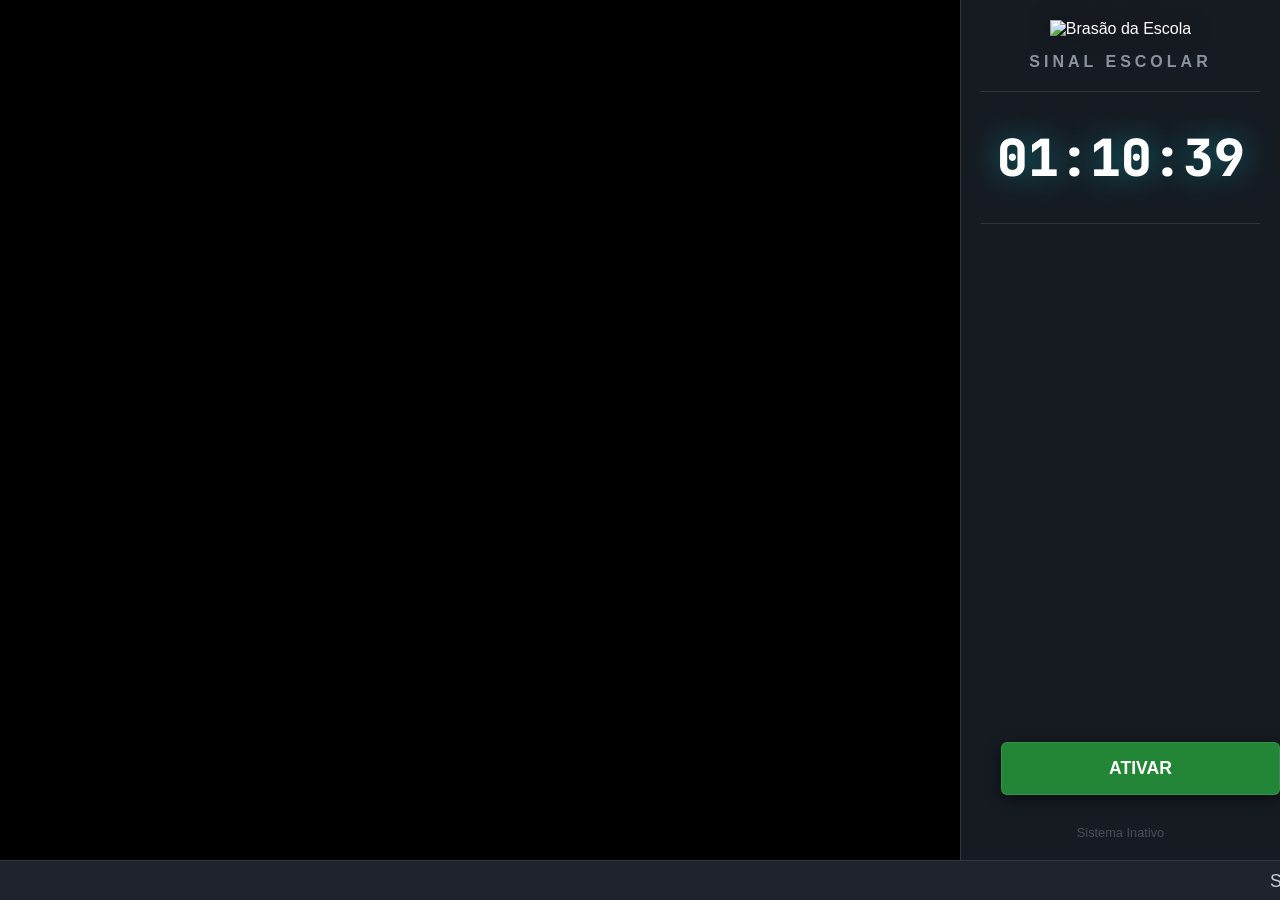
==== inicio.html @ 91795334 "Update inicio.html" ====
<!DOCTYPE html>
<html lang="pt-BR">
<head>
    <meta charset="UTF-8">
    <meta name="viewport" content="width=device-width, initial-scale=1.0">
    <title>Painel Escolar Digital</title>
    
    <link rel="stylesheet" href="style.css">
    <link rel="manifest" href="manifest.json">
    
    <meta name="apple-mobile-web-app-capable" content="yes">
    <meta name="apple-mobile-web-app-status-bar-style" content="black-translucent">
    <link rel="apple-touch-icon" href="icon-192.png">
    <style>
        /* Importação de Fontes Modernas e Digitais */
@import url('https://fonts.googleapis.com/css2?family=Inter:wght@400;700&family=JetBrains+Mono:wght@800&display=swap');

* {
    box-sizing: border-box;
    margin: 0;
    padding: 0;
}

body, html {
    height: 100vh;
    width: 100vw;
    overflow: hidden;
    background-color: #0d1117; /* Fundo escuro do GitHub */
    color: #fff;
    font-family: 'Inter', sans-serif;
}

/* Estrutura Grid (Grid de 2 colunas, 2 linhas) */
.grid-container {
    display: grid;
    grid-template-columns: 3fr 1fr; /* Vídeo 75%, Painel 25% */
    grid-template-rows: 1fr auto;   /* Conteúdo 100% de altura restante, Ticker fixo */
    grid-template-areas: 
        "video panel"
        "ticker ticker"; /* Ticker ocupa as duas colunas */
    height: 100vh;
}

/* ÁREA DO VÍDEO (Esquerda) */
.video-section {
    grid-area: video;
    background: #000;
    display: flex;
    justify-content: center;
    align-items: center;
}

.video-section video {
    width: 100%;
    height: 100%;
    object-fit: contain; /* Mostra o vídeo inteiro sem cortes */
}

/* PAINEL DE INFORMAÇÕES (Direita) */
.info-panel {
    grid-area: panel;
    background: #161b22; /* Um pouco mais claro que o fundo */
    border-left: 1px solid #30363d;
    display: flex;
    flex-direction: column;
    justify-content: space-between;
    padding: 20px;
    text-align: center;
}

.school-header h2 {
    font-size: 1rem;
    color: #8b949e;
    letter-spacing: 4px;
    text-transform: uppercase;
}

/* O Relógio Digital */
.clock-display {
    border-top: 1px solid #30363d;
    border-bottom: 1px solid #30363d;
    padding: 20px 0;
}

#relogio {
    font-family: 'JetBrains Mono', monospace;
    font-size: 4vw; /* Tamanho proporcional à tela */
    font-weight: 800;
    color: #fff;
}

/* Próximo Sinal */
.signal-info {
    margin-top: 10px;
}

.prox-text {
    font-size: 1.2rem;
    color: #8b949e;
}

#proxSinal {
    font-family: 'JetBrains Mono', monospace;
    font-size: 5vw;
    font-weight: 800;
    color: #ffcc00; /* Amarelo da imagem */
    text-shadow: 0 0 15px rgba(255, 204, 0, 0.5);
}

/* Área de Controles */
.controls-area {
    margin-top: auto;
}

#btnIniciar {
    width: 100%;
    padding: 15px;
    font-size: 1.1rem;
    font-weight: bold;
    color: #fff;
    background-color: #238636; /* Verde GitHub */
    border: 1px solid rgba(240, 246, 252, 0.1);
    border-radius: 6px;
    cursor: pointer;
    transition: 0.2s;
}

#btnIniciar:hover {
    background-color: #2ea043;
}

#status {
    margin-top: 10px;
    font-size: 0.8rem;
    color: #484f58;
}

/* BARRA DE AVISOS (Ticker Inferior) */
.marquee-ticker {
    grid-area: ticker;
    background: #1f242c;
    border-top: 1px solid #30363d;
    color: #c9d1d9;
    font-size: 1.1rem;
    padding: 10px;
    white-space: nowrap;
    overflow: hidden;
    height: 40px;
}

/* Animação do Ticker (Marquee) */
.marquee-ticker p {
    display: inline-block;
    padding-left: 100%;
    animation: marquee 20s linear infinite;
}

@keyframes marquee {
    0%   { transform: translate(0, 0); }
    100% { transform: translate(-100%, 0); }
}
        /* Estilos para o Cabeçalho com o Brasão */
.school-header {
    display: flex;
    flex-direction: column;
    align-items: center; /* Centraliza horizontalmente */
    justify-content: center;
    gap: 15px; /* Espaço entre a imagem e o texto */
    padding-bottom: 20px;
}

.school-logo {
    max-width: 150px; /* Largura máxima do brasão (ajuste conforme necessário) */
    height: auto;      /* Mantém a proporção */
    object-fit: contain;
    filter: drop-shadow(0 0 10px rgba(0,0,0,0.5)); /* Sombra leve para destacar */
}

.school-header h2 {
    font-size: 1rem;
    color: #8b949e; /* Cor discreta do GitHub */
    letter-spacing: 4px;
    text-transform: uppercase;
    margin: 0;
}
    </style>
</head>
<body>

    <div class="grid-container">
        
        <main class="video-section">
            <video id="videoPlayer" autoplay muted loop playsinline>
                <source src="videos/video1.mp4" type="video/mp4">
                Seu navegador não suporta vídeos.
            </video>
        </main>

           <aside class="info-panel">
            <header class="school-header">
                <img src="brasao-escola.png" alt="Brasão da Escola" class="school-logo">
                <h2>SINAL ESCOLAR</h2>
            </header>
            
            <section class="clock-display">
                <div id="relogio">00:00</div>
            </section>

            <footer class="controls-area">
                <button id="btnIniciar">ATIVAR</button>
                <p id="status">Sistema Inativo</p>
            </footer>
        </aside>

        <footer class="marquee-ticker">
            <p>Seja bem-vindo! | Horários de aulas atualizados | Use o botão ATIVAR para habilitar os sinais sonoros. | 🔔</p>
        </footer>

    </div>

    <div id="audioContainer" style="display:none">
        <audio id="somIntro" src="sons/sinal.mp3"></audio>
        <audio id="somA1" src="sons/a1.mp3"></audio>
        </div>

    <script src="script.js"></script>
</body>
</html>
---- style.css ----
/* Reset básico */
* {
    margin: 0;
    padding: 0;
    box-sizing: border-box;
    font-family: 'Segoe UI', Tahoma, Geneva, Verdana, sans-serif;
}

body {
    background-color: #0d0d0d; /* Fundo quase preto para economizar energia da TV */
    color: #ffffff;
    height: 100vh;
    width: 100vw;
    overflow: hidden; /* Remove barras de rolagem */
    display: flex;
    justify-content: center;
    align-items: center;
}

.container {
    text-align: center;
    width: 100%;
    max-width: 100%;
}

/* Título da Escola (Menor para dar destaque ao relógio) */
h1 {
    font-size: 3vw; /* Tamanho responsivo (3% da largura da tela) */
    color: #888;
    text-transform: uppercase;
    letter-spacing: 2px;
    margin-bottom: 0;
}

/* O RELÓGIO GIGANTE */
#relogio {
    font-size: 22vw; /* GIGANTE: Ocupa 22% da largura da tela */
    font-weight: bold;
    color: #00e5ff; /* Azul Ciano Digital */
    text-shadow: 0 0 30px rgba(0, 229, 255, 0.4); /* Efeito de brilho neon */
    line-height: 1;
    font-variant-numeric: tabular-nums; /* Evita que os números "pulem" */
    margin: 20px 0;
}

/* Informação do Próximo Sinal */
.proximo-toque {
    font-size: 5vw; /* Grande o suficiente para ler de longe */
    color: #ffca28; /* Amarelo para destaque */
    margin-top: 10px;
    font-weight: 500;
}

#proxSinal {
    font-weight: bold;
    color: #fff;
}

/* Botão de Iniciar (Só aparece antes de ativar) */
#btnIniciar {
    background-color: #28a745;
    color: white;
    border: none;
    padding: 20px 40px;
    font-size: 2rem;
    border-radius: 10px;
    cursor: pointer;
    margin: 20px;
    box-shadow: 0 4px 15px rgba(0,0,0,0.5);
    transition: transform 0.2s;
}

#btnIniciar:hover {
    transform: scale(1.05);
    background-color: #218838;
}

#status {
    font-size: 1.5rem;
    color: #666;
    margin-top: 10px;
}

/* Ajuste para telas menores (Celular) caso precise testar */
@media (max-width: 600px) {
    #relogio { font-size: 18vw; }
    h1 { font-size: 5vw; }
    .proximo-toque { font-size: 6vw; }
}
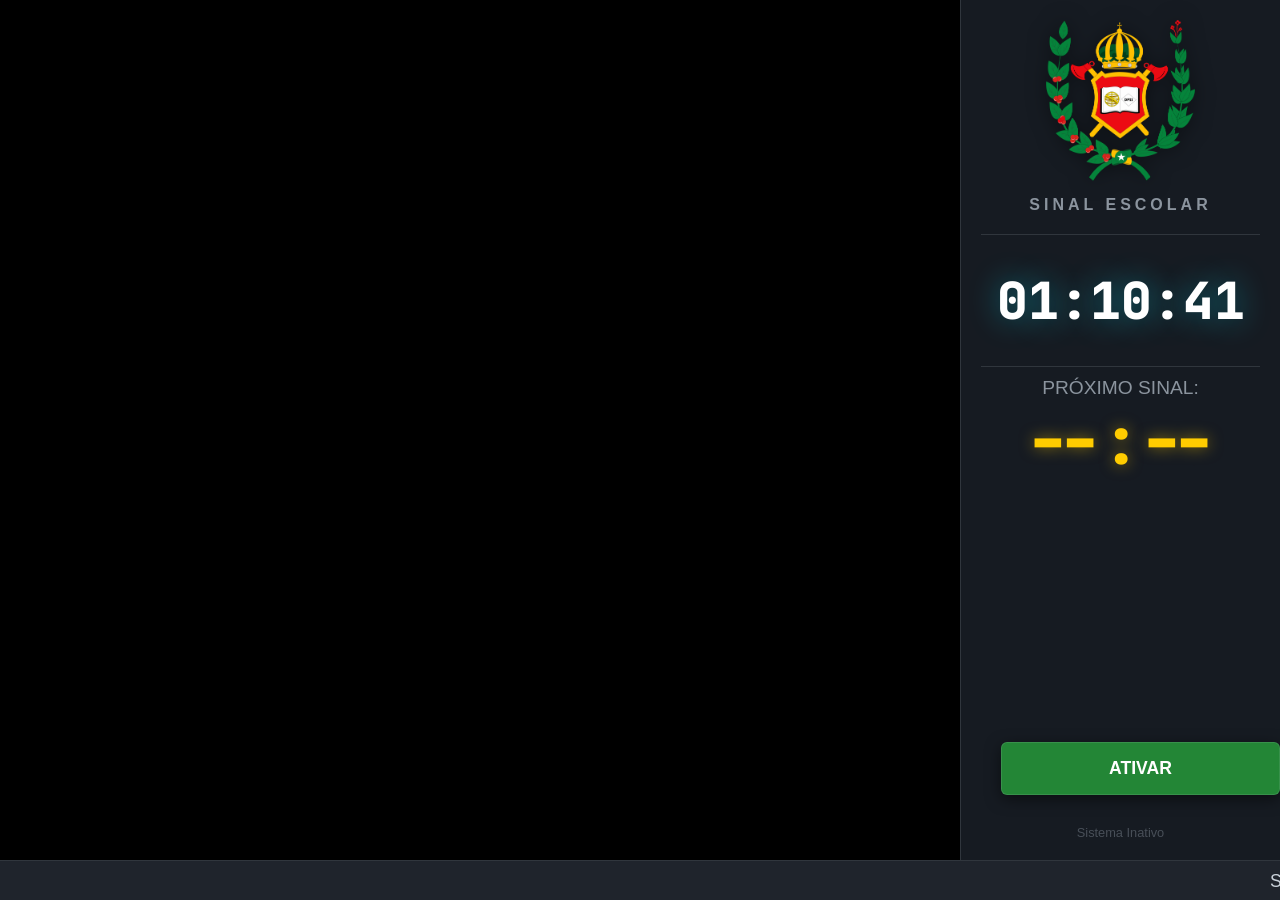
==== commit 62dc3284: "Update inicio.html" ====
--- a/inicio.html
+++ b/inicio.html
@@ -196,21 +196,25 @@
             </video>
         </main>
 
-           <aside class="info-panel">
-            <header class="school-header">
-                <img src="brasao-escola.png" alt="Brasão da Escola" class="school-logo">
-                <h2>SINAL ESCOLAR</h2>
-            </header>
-            
-            <section class="clock-display">
-                <div id="relogio">00:00</div>
-            </section>
-
-            <footer class="controls-area">
-                <button id="btnIniciar">ATIVAR</button>
-                <p id="status">Sistema Inativo</p>
-            </footer>
-        </aside>
+         <aside class="info-panel">
+    <header class="school-header">
+        <img src="brasao-escola.png" alt="Brasão da Escola" class="school-logo">
+        <h2>SINAL ESCOLAR</h2>
+    </header>
+    
+    <section class="clock-display">
+        <div id="relogio">00:00</div>
+    </section>
+
+    <section class="signal-info">
+        <p class="prox-text">PRÓXIMO SINAL:</p>
+        <div id="proxSinal">--:--</div>
+    </section>
+    <footer class="controls-area">
+        <button id="btnIniciar">ATIVAR</button>
+        <p id="status">Sistema Inativo</p>
+    </footer>
+</aside>
 
         <footer class="marquee-ticker">
             <p>Seja bem-vindo! | Horários de aulas atualizados | Use o botão ATIVAR para habilitar os sinais sonoros. | 🔔</p>
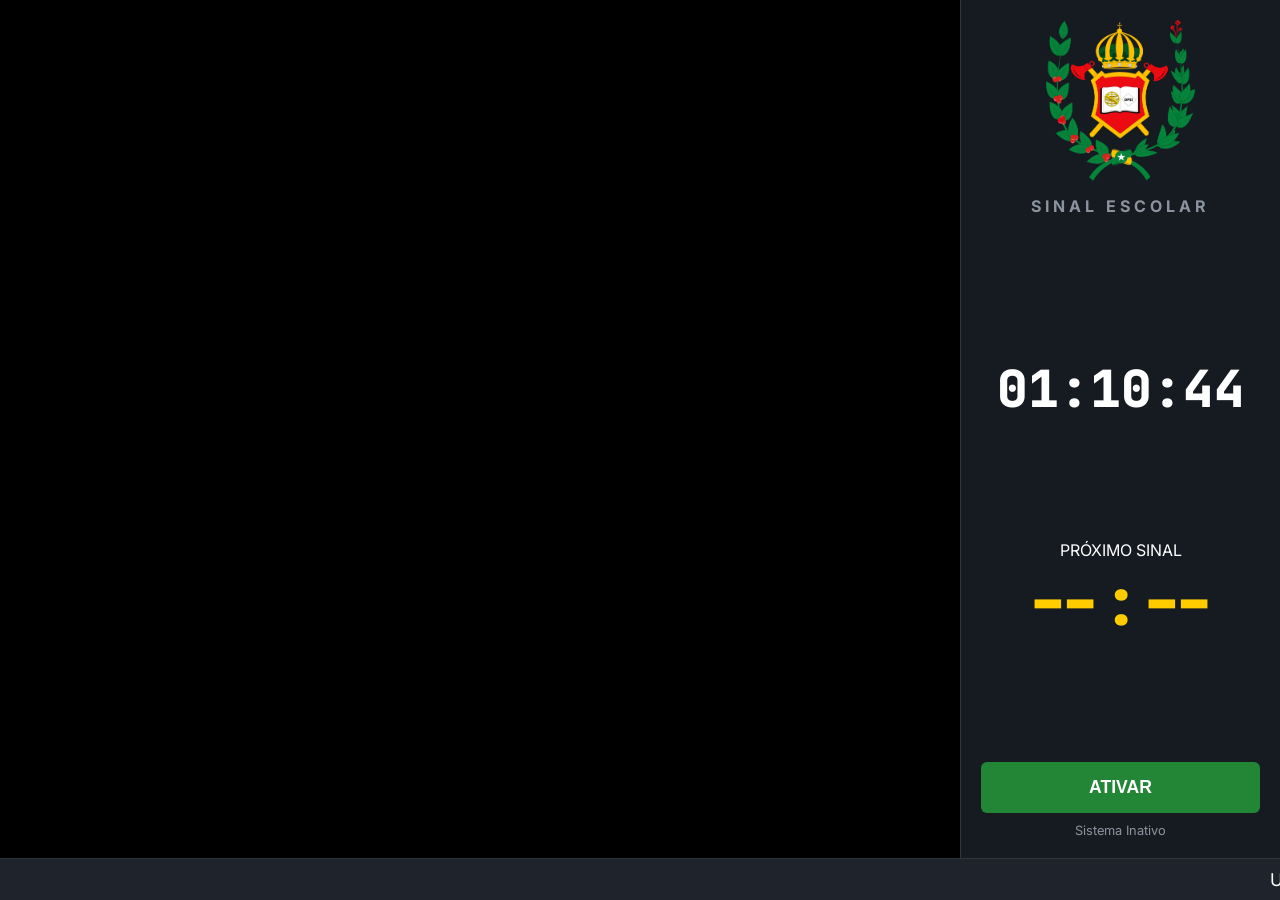
==== commit f2655c7a: "Update inicio.html" ====
--- a/inicio.html
+++ b/inicio.html
@@ -5,228 +5,195 @@
     <meta name="viewport" content="width=device-width, initial-scale=1.0">
     <title>Painel Escolar Digital</title>
     
-    <link rel="stylesheet" href="style.css">
     <link rel="manifest" href="manifest.json">
-    
+
     <meta name="apple-mobile-web-app-capable" content="yes">
     <meta name="apple-mobile-web-app-status-bar-style" content="black-translucent">
     <link rel="apple-touch-icon" href="icon-192.png">
+
     <style>
-        /* Importação de Fontes Modernas e Digitais */
-@import url('https://fonts.googleapis.com/css2?family=Inter:wght@400;700&family=JetBrains+Mono:wght@800&display=swap');
+        @import url('https://fonts.googleapis.com/css2?family=Inter:wght@400;700&family=JetBrains+Mono:wght@800&display=swap');
 
-* {
-    box-sizing: border-box;
-    margin: 0;
-    padding: 0;
-}
+        * {
+            box-sizing: border-box;
+            margin: 0;
+            padding: 0;
+        }
 
-body, html {
-    height: 100vh;
-    width: 100vw;
-    overflow: hidden;
-    background-color: #0d1117; /* Fundo escuro do GitHub */
-    color: #fff;
-    font-family: 'Inter', sans-serif;
-}
+        body, html {
+            height: 100vh;
+            width: 100vw;
+            overflow: hidden;
+            background-color: #0d1117;
+            color: #fff;
+            font-family: 'Inter', sans-serif;
+        }
 
-/* Estrutura Grid (Grid de 2 colunas, 2 linhas) */
-.grid-container {
-    display: grid;
-    grid-template-columns: 3fr 1fr; /* Vídeo 75%, Painel 25% */
-    grid-template-rows: 1fr auto;   /* Conteúdo 100% de altura restante, Ticker fixo */
-    grid-template-areas: 
-        "video panel"
-        "ticker ticker"; /* Ticker ocupa as duas colunas */
-    height: 100vh;
-}
+        .grid-container {
+            display: grid;
+            grid-template-columns: 3fr 1fr;
+            grid-template-rows: 1fr auto;
+            grid-template-areas: 
+                "video panel"
+                "ticker ticker";
+            height: 100vh;
+        }
 
-/* ÁREA DO VÍDEO (Esquerda) */
-.video-section {
-    grid-area: video;
-    background: #000;
-    display: flex;
-    justify-content: center;
-    align-items: center;
-}
+        .video-section {
+            grid-area: video;
+            background: #000;
+            display: flex;
+            justify-content: center;
+            align-items: center;
+        }
 
-.video-section video {
-    width: 100%;
-    height: 100%;
-    object-fit: contain; /* Mostra o vídeo inteiro sem cortes */
-}
+        .video-section video {
+            width: 100%;
+            height: 100%;
+            object-fit: contain;
+        }
 
-/* PAINEL DE INFORMAÇÕES (Direita) */
-.info-panel {
-    grid-area: panel;
-    background: #161b22; /* Um pouco mais claro que o fundo */
-    border-left: 1px solid #30363d;
-    display: flex;
-    flex-direction: column;
-    justify-content: space-between;
-    padding: 20px;
-    text-align: center;
-}
+        .info-panel {
+            grid-area: panel;
+            background: #161b22;
+            border-left: 1px solid #30363d;
+            display: flex;
+            flex-direction: column;
+            justify-content: space-between;
+            padding: 20px;
+            text-align: center;
+        }
 
-.school-header h2 {
-    font-size: 1rem;
-    color: #8b949e;
-    letter-spacing: 4px;
-    text-transform: uppercase;
-}
+        .school-header {
+            display: flex;
+            flex-direction: column;
+            align-items: center;
+            gap: 15px;
+            padding-bottom: 20px;
+        }
 
-/* O Relógio Digital */
-.clock-display {
-    border-top: 1px solid #30363d;
-    border-bottom: 1px solid #30363d;
-    padding: 20px 0;
-}
+        .school-logo {
+            max-width: 150px;
+        }
 
-#relogio {
-    font-family: 'JetBrains Mono', monospace;
-    font-size: 4vw; /* Tamanho proporcional à tela */
-    font-weight: 800;
-    color: #fff;
-}
+        .school-header h2 {
+            font-size: 1rem;
+            color: #8b949e;
+            letter-spacing: 4px;
+            text-transform: uppercase;
+        }
 
-/* Próximo Sinal */
-.signal-info {
-    margin-top: 10px;
-}
+        #relogio {
+            font-family: 'JetBrains Mono', monospace;
+            font-size: 4vw;
+            font-weight: 800;
+        }
 
-.prox-text {
-    font-size: 1.2rem;
-    color: #8b949e;
-}
+        #proxSinal {
+            font-family: 'JetBrains Mono', monospace;
+            font-size: 5vw;
+            font-weight: 800;
+            color: #ffcc00;
+        }
 
-#proxSinal {
-    font-family: 'JetBrains Mono', monospace;
-    font-size: 5vw;
-    font-weight: 800;
-    color: #ffcc00; /* Amarelo da imagem */
-    text-shadow: 0 0 15px rgba(255, 204, 0, 0.5);
-}
+        #btnIniciar {
+            width: 100%;
+            padding: 15px;
+            font-size: 1.1rem;
+            font-weight: bold;
+            color: #fff;
+            background-color: #238636;
+            border: none;
+            border-radius: 6px;
+            cursor: pointer;
+        }
 
-/* Área de Controles */
-.controls-area {
-    margin-top: auto;
-}
+        #status {
+            margin-top: 10px;
+            font-size: 0.8rem;
+            color: #8b949e;
+        }
 
-#btnIniciar {
-    width: 100%;
-    padding: 15px;
-    font-size: 1.1rem;
-    font-weight: bold;
-    color: #fff;
-    background-color: #238636; /* Verde GitHub */
-    border: 1px solid rgba(240, 246, 252, 0.1);
-    border-radius: 6px;
-    cursor: pointer;
-    transition: 0.2s;
-}
+        .marquee-ticker {
+            grid-area: ticker;
+            background: #1f242c;
+            border-top: 1px solid #30363d;
+            font-size: 1.1rem;
+            padding: 10px;
+            white-space: nowrap;
+            overflow: hidden;
+        }
 
-#btnIniciar:hover {
-    background-color: #2ea043;
-}
+        .marquee-ticker p {
+            display: inline-block;
+            padding-left: 100%;
+            animation: marquee 20s linear infinite;
+        }
 
-#status {
-    margin-top: 10px;
-    font-size: 0.8rem;
-    color: #484f58;
-}
-
-/* BARRA DE AVISOS (Ticker Inferior) */
-.marquee-ticker {
-    grid-area: ticker;
-    background: #1f242c;
-    border-top: 1px solid #30363d;
-    color: #c9d1d9;
-    font-size: 1.1rem;
-    padding: 10px;
-    white-space: nowrap;
-    overflow: hidden;
-    height: 40px;
-}
-
-/* Animação do Ticker (Marquee) */
-.marquee-ticker p {
-    display: inline-block;
-    padding-left: 100%;
-    animation: marquee 20s linear infinite;
-}
-
-@keyframes marquee {
-    0%   { transform: translate(0, 0); }
-    100% { transform: translate(-100%, 0); }
-}
-        /* Estilos para o Cabeçalho com o Brasão */
-.school-header {
-    display: flex;
-    flex-direction: column;
-    align-items: center; /* Centraliza horizontalmente */
-    justify-content: center;
-    gap: 15px; /* Espaço entre a imagem e o texto */
-    padding-bottom: 20px;
-}
-
-.school-logo {
-    max-width: 150px; /* Largura máxima do brasão (ajuste conforme necessário) */
-    height: auto;      /* Mantém a proporção */
-    object-fit: contain;
-    filter: drop-shadow(0 0 10px rgba(0,0,0,0.5)); /* Sombra leve para destacar */
-}
-
-.school-header h2 {
-    font-size: 1rem;
-    color: #8b949e; /* Cor discreta do GitHub */
-    letter-spacing: 4px;
-    text-transform: uppercase;
-    margin: 0;
-}
+        @keyframes marquee {
+            0%   { transform: translate(0, 0); }
+            100% { transform: translate(-100%, 0); }
+        }
     </style>
 </head>
+
 <body>
 
-    <div class="grid-container">
-        
-        <main class="video-section">
-            <video id="videoPlayer" autoplay muted loop playsinline>
-                <source src="videos/video1.mp4" type="video/mp4">
-                Seu navegador não suporta vídeos.
-            </video>
-        </main>
+<div class="grid-container">
+    
+    <main class="video-section">
+        <video autoplay muted loop playsinline>
+            <source src="videos/video1.mp4" type="video/mp4">
+        </video>
+    </main>
 
-         <aside class="info-panel">
-    <header class="school-header">
-        <img src="brasao-escola.png" alt="Brasão da Escola" class="school-logo">
-        <h2>SINAL ESCOLAR</h2>
-    </header>
-    
-    <section class="clock-display">
-        <div id="relogio">00:00</div>
-    </section>
+    <aside class="info-panel">
+        <header class="school-header">
+            <img src="brasao-escola.png" class="school-logo">
+            <h2>SINAL ESCOLAR</h2>
+        </header>
 
-    <section class="signal-info">
-        <p class="prox-text">PRÓXIMO SINAL:</p>
-        <div id="proxSinal">--:--</div>
-    </section>
-    <footer class="controls-area">
-        <button id="btnIniciar">ATIVAR</button>
-        <p id="status">Sistema Inativo</p>
-    </footer>
-</aside>
+        <div id="relogio">00:00:00</div>
 
-        <footer class="marquee-ticker">
-            <p>Seja bem-vindo! | Horários de aulas atualizados | Use o botão ATIVAR para habilitar os sinais sonoros. | 🔔</p>
-        </footer>
-
-    </div>
-
-    <div id="audioContainer" style="display:none">
-        <audio id="somIntro" src="sons/sinal.mp3"></audio>
-        <audio id="somA1" src="sons/a1.mp3"></audio>
+        <div>
+            <p>PRÓXIMO SINAL</p>
+            <div id="proxSinal">--:--</div>
         </div>
 
-    <script src="script.js"></script>
+        <div>
+            <button id="btnIniciar">ATIVAR</button>
+            <p id="status">Sistema Inativo</p>
+        </div>
+    </aside>
+
+    <footer class="marquee-ticker">
+        <p>Use o botão ATIVAR para habilitar os sinais sonoros | Sistema escolar automático 🔔</p>
+    </footer>
+
+</div>
+
+<!-- 🔊 ÁUDIOS (ESSENCIAL - NÃO REMOVER) -->
+<audio id="somIntro" src="sons/sinal.mp3"></audio>
+<audio id="somA1" src="sons/a1.mp3"></audio>
+<audio id="somA2" src="sons/a2.mp3"></audio>
+<audio id="somA3" src="sons/a3.mp3"></audio>
+<audio id="somA4" src="sons/a4.mp3"></audio>
+<audio id="somA5" src="sons/a5.mp3"></audio>
+<audio id="somA6" src="sons/a6.mp3"></audio>
+<audio id="somA7" src="sons/a7.mp3"></audio>
+<audio id="somA8" src="sons/a8.mp3"></audio>
+<audio id="somA9" src="sons/a9.mp3"></audio>
+<audio id="somFim" src="sons/fim.mp3"></audio>
+
+<script src="script.js"></script>
+
+<script>
+if ('serviceWorker' in navigator) {
+    navigator.serviceWorker.register('sw.js')
+    .then(() => console.log("Service Worker OK"))
+    .catch(err => console.log(err));
+}
+</script>
+
 </body>
 </html>
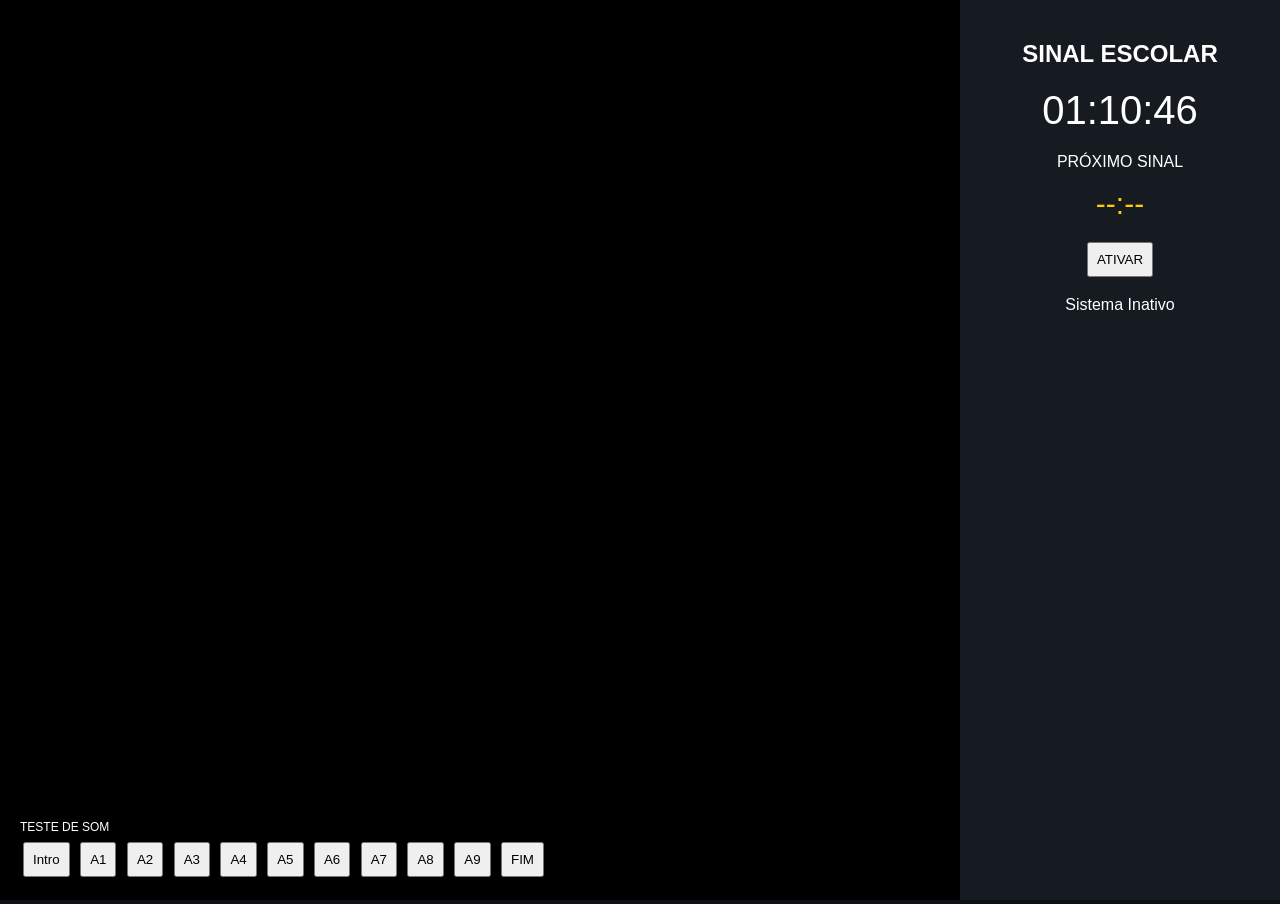
==== commit 14c356a9: "Update inicio.html" ====
--- a/inicio.html
+++ b/inicio.html
@@ -4,7 +4,7 @@
     <meta charset="UTF-8">
     <meta name="viewport" content="width=device-width, initial-scale=1.0">
     <title>Painel Escolar Digital</title>
-    
+
     <link rel="manifest" href="manifest.json">
 
     <meta name="apple-mobile-web-app-capable" content="yes">
@@ -12,167 +12,89 @@
     <link rel="apple-touch-icon" href="icon-192.png">
 
     <style>
-        @import url('https://fonts.googleapis.com/css2?family=Inter:wght@400;700&family=JetBrains+Mono:wght@800&display=swap');
-
-        * {
-            box-sizing: border-box;
+        body {
             margin: 0;
-            padding: 0;
+            background: #0d1117;
+            color: #fff;
+            font-family: Arial, sans-serif;
         }
 
-        body, html {
-            height: 100vh;
-            width: 100vw;
-            overflow: hidden;
-            background-color: #0d1117;
-            color: #fff;
-            font-family: 'Inter', sans-serif;
-        }
-
-        .grid-container {
+        .container {
             display: grid;
             grid-template-columns: 3fr 1fr;
-            grid-template-rows: 1fr auto;
-            grid-template-areas: 
-                "video panel"
-                "ticker ticker";
             height: 100vh;
         }
 
-        .video-section {
-            grid-area: video;
-            background: #000;
-            display: flex;
-            justify-content: center;
-            align-items: center;
+        .video {
+            background: black;
         }
 
-        .video-section video {
-            width: 100%;
-            height: 100%;
-            object-fit: contain;
-        }
-
-        .info-panel {
-            grid-area: panel;
+        .painel {
             background: #161b22;
-            border-left: 1px solid #30363d;
-            display: flex;
-            flex-direction: column;
-            justify-content: space-between;
             padding: 20px;
             text-align: center;
         }
 
-        .school-header {
-            display: flex;
-            flex-direction: column;
-            align-items: center;
-            gap: 15px;
-            padding-bottom: 20px;
-        }
-
-        .school-logo {
-            max-width: 150px;
-        }
-
-        .school-header h2 {
-            font-size: 1rem;
-            color: #8b949e;
-            letter-spacing: 4px;
-            text-transform: uppercase;
-        }
-
         #relogio {
-            font-family: 'JetBrains Mono', monospace;
-            font-size: 4vw;
-            font-weight: 800;
+            font-size: 40px;
+            margin: 20px 0;
         }
 
         #proxSinal {
-            font-family: 'JetBrains Mono', monospace;
-            font-size: 5vw;
-            font-weight: 800;
+            font-size: 30px;
             color: #ffcc00;
         }
 
-        #btnIniciar {
-            width: 100%;
-            padding: 15px;
-            font-size: 1.1rem;
-            font-weight: bold;
-            color: #fff;
-            background-color: #238636;
-            border: none;
-            border-radius: 6px;
+        button {
+            margin: 3px;
+            padding: 8px;
             cursor: pointer;
         }
 
-        #status {
-            margin-top: 10px;
-            font-size: 0.8rem;
-            color: #8b949e;
+        /* Painel de teste */
+        #testeAudio {
+            position: fixed;
+            bottom: 10px;
+            left: 10px;
+            background: #000;
+            padding: 10px;
+            border-radius: 8px;
+            z-index: 9999;
         }
 
-        .marquee-ticker {
-            grid-area: ticker;
-            background: #1f242c;
-            border-top: 1px solid #30363d;
-            font-size: 1.1rem;
-            padding: 10px;
-            white-space: nowrap;
-            overflow: hidden;
-        }
-
-        .marquee-ticker p {
-            display: inline-block;
-            padding-left: 100%;
-            animation: marquee 20s linear infinite;
-        }
-
-        @keyframes marquee {
-            0%   { transform: translate(0, 0); }
-            100% { transform: translate(-100%, 0); }
+        #testeAudio p {
+            font-size: 12px;
+            margin-bottom: 5px;
         }
     </style>
 </head>
 
 <body>
 
-<div class="grid-container">
-    
-    <main class="video-section">
-        <video autoplay muted loop playsinline>
+<div class="container">
+
+    <div class="video">
+        <video autoplay muted loop style="width:100%; height:100%;">
             <source src="videos/video1.mp4" type="video/mp4">
         </video>
-    </main>
+    </div>
 
-    <aside class="info-panel">
-        <header class="school-header">
-            <img src="brasao-escola.png" class="school-logo">
-            <h2>SINAL ESCOLAR</h2>
-        </header>
+    <div class="painel">
+        <h2>SINAL ESCOLAR</h2>
 
         <div id="relogio">00:00:00</div>
 
-        <div>
-            <p>PRÓXIMO SINAL</p>
-            <div id="proxSinal">--:--</div>
-        </div>
+        <p>PRÓXIMO SINAL</p>
+        <div id="proxSinal">--:--</div>
 
-        <div>
-            <button id="btnIniciar">ATIVAR</button>
-            <p id="status">Sistema Inativo</p>
-        </div>
-    </aside>
-
-    <footer class="marquee-ticker">
-        <p>Use o botão ATIVAR para habilitar os sinais sonoros | Sistema escolar automático 🔔</p>
-    </footer>
+        <br>
+        <button id="btnIniciar">ATIVAR</button>
+        <p id="status">Sistema Inativo</p>
+    </div>
 
 </div>
 
-<!-- 🔊 ÁUDIOS (ESSENCIAL - NÃO REMOVER) -->
+<!-- 🔊 ÁUDIOS -->
 <audio id="somIntro" src="sons/sinal.mp3"></audio>
 <audio id="somA1" src="sons/a1.mp3"></audio>
 <audio id="somA2" src="sons/a2.mp3"></audio>
@@ -185,12 +107,50 @@
 <audio id="somA9" src="sons/a9.mp3"></audio>
 <audio id="somFim" src="sons/fim.mp3"></audio>
 
+<!-- 🔧 BOTÕES DE TESTE -->
+<div id="testeAudio">
+    <p>TESTE DE SOM</p>
+    <button onclick="testarSom('somIntro')">Intro</button>
+    <button onclick="testarSom('somA1')">A1</button>
+    <button onclick="testarSom('somA2')">A2</button>
+    <button onclick="testarSom('somA3')">A3</button>
+    <button onclick="testarSom('somA4')">A4</button>
+    <button onclick="testarSom('somA5')">A5</button>
+    <button onclick="testarSom('somA6')">A6</button>
+    <button onclick="testarSom('somA7')">A7</button>
+    <button onclick="testarSom('somA8')">A8</button>
+    <button onclick="testarSom('somA9')">A9</button>
+    <button onclick="testarSom('somFim')">FIM</button>
+</div>
+
 <script src="script.js"></script>
 
 <script>
+// 🔊 Função de teste
+function testarSom(id) {
+    const audio = document.getElementById(id);
+
+    if (!audio) {
+        alert("Áudio não encontrado: " + id);
+        return;
+    }
+
+    audio.currentTime = 0;
+
+    audio.play()
+        .then(() => console.log("Tocando:", id))
+        .catch(err => {
+            console.log(err);
+            alert("Erro ao tocar: " + id);
+        });
+}
+</script>
+
+<script>
+// Service Worker (opcional)
 if ('serviceWorker' in navigator) {
     navigator.serviceWorker.register('sw.js')
-    .then(() => console.log("Service Worker OK"))
+    .then(() => console.log("SW ativo"))
     .catch(err => console.log(err));
 }
 </script>
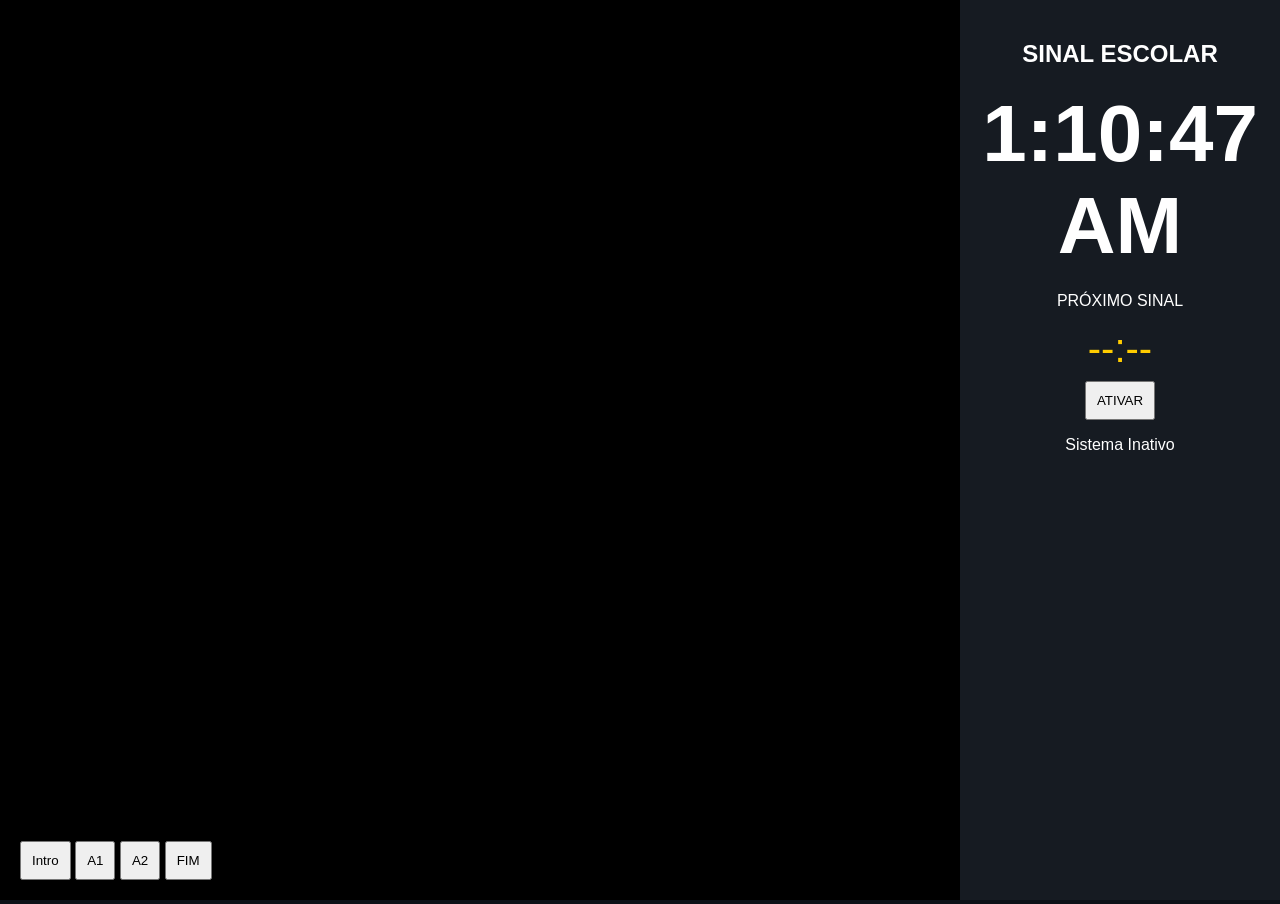
==== commit 57e34292: "Update inicio.html" ====
--- a/inicio.html
+++ b/inicio.html
@@ -1,96 +1,116 @@
 <!DOCTYPE html>
 <html lang="pt-BR">
 <head>
-    <meta charset="UTF-8">
-    <meta name="viewport" content="width=device-width, initial-scale=1.0">
-    <title>Painel Escolar Digital</title>
+<meta charset="UTF-8">
+<meta name="viewport" content="width=device-width, initial-scale=1.0">
+<title>Painel Escolar</title>
 
-    <link rel="manifest" href="manifest.json">
+<style>
+body {
+    margin: 0;
+    background: #0d1117;
+    color: #fff;
+    font-family: Arial, sans-serif;
+}
 
-    <meta name="apple-mobile-web-app-capable" content="yes">
-    <meta name="apple-mobile-web-app-status-bar-style" content="black-translucent">
-    <link rel="apple-touch-icon" href="icon-192.png">
+.container {
+    display: grid;
+    grid-template-columns: 3fr 1fr;
+    height: 100vh;
+}
 
-    <style>
-        body {
-            margin: 0;
-            background: #0d1117;
-            color: #fff;
-            font-family: Arial, sans-serif;
-        }
+.video {
+    background: black;
+}
 
-        .container {
-            display: grid;
-            grid-template-columns: 3fr 1fr;
-            height: 100vh;
-        }
+.painel {
+    background: #161b22;
+    padding: 20px;
+    text-align: center;
+}
 
-        .video {
-            background: black;
-        }
+/* 🔥 RELÓGIO MAIOR */
+#relogio {
+    font-size: 80px;
+    font-weight: bold;
+    margin: 20px 0;
+}
 
-        .painel {
-            background: #161b22;
-            padding: 20px;
-            text-align: center;
-        }
+/* 🔔 TOCANDO AGORA */
+#tocandoAgora {
+    font-size: 20px;
+    color: #00ff88;
+    margin: 10px 0;
+}
 
-        #relogio {
-            font-size: 40px;
-            margin: 20px 0;
-        }
+/* ⚡ ALERTA PISCANDO */
+.alerta {
+    position: fixed;
+    top: 0;
+    left: 0;
+    width: 100%;
+    height: 100%;
+    background: rgba(255, 0, 0, 0.7);
+    display: none;
+    z-index: 9998;
+    animation: piscar 0.5s infinite;
+}
 
-        #proxSinal {
-            font-size: 30px;
-            color: #ffcc00;
-        }
+@keyframes piscar {
+    0% {opacity: 0.2;}
+    50% {opacity: 1;}
+    100% {opacity: 0.2;}
+}
 
-        button {
-            margin: 3px;
-            padding: 8px;
-            cursor: pointer;
-        }
+#proxSinal {
+    font-size: 40px;
+    color: #ffcc00;
+}
 
-        /* Painel de teste */
-        #testeAudio {
-            position: fixed;
-            bottom: 10px;
-            left: 10px;
-            background: #000;
-            padding: 10px;
-            border-radius: 8px;
-            z-index: 9999;
-        }
+button {
+    padding: 10px;
+    margin-top: 10px;
+}
 
-        #testeAudio p {
-            font-size: 12px;
-            margin-bottom: 5px;
-        }
-    </style>
+/* painel teste */
+#testeAudio {
+    position: fixed;
+    bottom: 10px;
+    left: 10px;
+    background: #000;
+    padding: 10px;
+    border-radius: 8px;
+}
+</style>
 </head>
 
 <body>
 
+<!-- 🔴 ALERTA -->
+<div id="alerta" class="alerta"></div>
+
 <div class="container">
 
-    <div class="video">
-        <video autoplay muted loop style="width:100%; height:100%;">
-            <source src="videos/video1.mp4" type="video/mp4">
-        </video>
-    </div>
+<div class="video">
+    <video autoplay muted loop style="width:100%; height:100%;">
+        <source src="videos/video1.mp4" type="video/mp4">
+    </video>
+</div>
 
-    <div class="painel">
-        <h2>SINAL ESCOLAR</h2>
+<div class="painel">
+    <h2>SINAL ESCOLAR</h2>
 
-        <div id="relogio">00:00:00</div>
+    <div id="relogio">00:00:00</div>
 
-        <p>PRÓXIMO SINAL</p>
-        <div id="proxSinal">--:--</div>
+    <!-- 🔔 TOCANDO AGORA -->
+    <div id="tocandoAgora"></div>
 
-        <br>
-        <button id="btnIniciar">ATIVAR</button>
-        <p id="status">Sistema Inativo</p>
-    </div>
+    <p>PRÓXIMO SINAL</p>
+    <div id="proxSinal">--:--</div>
+
+    <button id="btnIniciar">ATIVAR</button>
+    <p id="status">Sistema Inativo</p>
+</div>
 
 </div>
 
@@ -107,53 +127,71 @@
 <audio id="somA9" src="sons/a9.mp3"></audio>
 <audio id="somFim" src="sons/fim.mp3"></audio>
 
-<!-- 🔧 BOTÕES DE TESTE -->
-<div id="testeAudio">
-    <p>TESTE DE SOM</p>
-    <button onclick="testarSom('somIntro')">Intro</button>
-    <button onclick="testarSom('somA1')">A1</button>
-    <button onclick="testarSom('somA2')">A2</button>
-    <button onclick="testarSom('somA3')">A3</button>
-    <button onclick="testarSom('somA4')">A4</button>
-    <button onclick="testarSom('somA5')">A5</button>
-    <button onclick="testarSom('somA6')">A6</button>
-    <button onclick="testarSom('somA7')">A7</button>
-    <button onclick="testarSom('somA8')">A8</button>
-    <button onclick="testarSom('somA9')">A9</button>
-    <button onclick="testarSom('somFim')">FIM</button>
-</div>
+<script>
+const relogio = document.getElementById("relogio");
+const tocandoAgora = document.getElementById("tocandoAgora");
+const alerta = document.getElementById("alerta");
 
-<script src="script.js"></script>
+/* 🕒 RELÓGIO */
+setInterval(() => {
+    const agora = new Date();
+    relogio.innerText = agora.toLocaleTimeString();
+}, 1000);
 
-<script>
-// 🔊 Função de teste
-function testarSom(id) {
+/* 🔊 TOCAR COM ALERTA */
+function tocarSom(id) {
     const audio = document.getElementById(id);
 
-    if (!audio) {
-        alert("Áudio não encontrado: " + id);
-        return;
-    }
+    if (!audio) return;
 
     audio.currentTime = 0;
 
-    audio.play()
-        .then(() => console.log("Tocando:", id))
-        .catch(err => {
-            console.log(err);
-            alert("Erro ao tocar: " + id);
-        });
+    // 🔴 alerta visual
+    alerta.style.display = "block";
+
+    // 🔔 texto
+    tocandoAgora.innerText = "🔔 TOCANDO AGORA";
+
+    audio.play().then(() => {
+
+        // quando terminar
+        audio.onended = () => {
+            alerta.style.display = "none";
+            tocandoAgora.innerText = "";
+        };
+
+    }).catch(() => {
+        alerta.style.display = "none";
+        tocandoAgora.innerText = "Erro ao tocar";
+    });
 }
+
+/* BOTÃO ATIVAR (desbloqueio) */
+document.getElementById("btnIniciar").addEventListener("click", async () => {
+    const audios = document.querySelectorAll("audio");
+
+    for (let a of audios) {
+        try {
+            await a.play();
+            a.pause();
+            a.currentTime = 0;
+        } catch {}
+    }
+
+    alert("Sistema ativado!");
+});
+
+/* TESTE RÁPIDO */
+window.testar = tocarSom;
 </script>
 
-<script>
-// Service Worker (opcional)
-if ('serviceWorker' in navigator) {
-    navigator.serviceWorker.register('sw.js')
-    .then(() => console.log("SW ativo"))
-    .catch(err => console.log(err));
-}
-</script>
+<!-- 🔧 TESTE -->
+<div id="testeAudio">
+    <button onclick="testar('somIntro')">Intro</button>
+    <button onclick="testar('somA1')">A1</button>
+    <button onclick="testar('somA2')">A2</button>
+    <button onclick="testar('somFim')">FIM</button>
+</div>
 
 </body>
 </html>
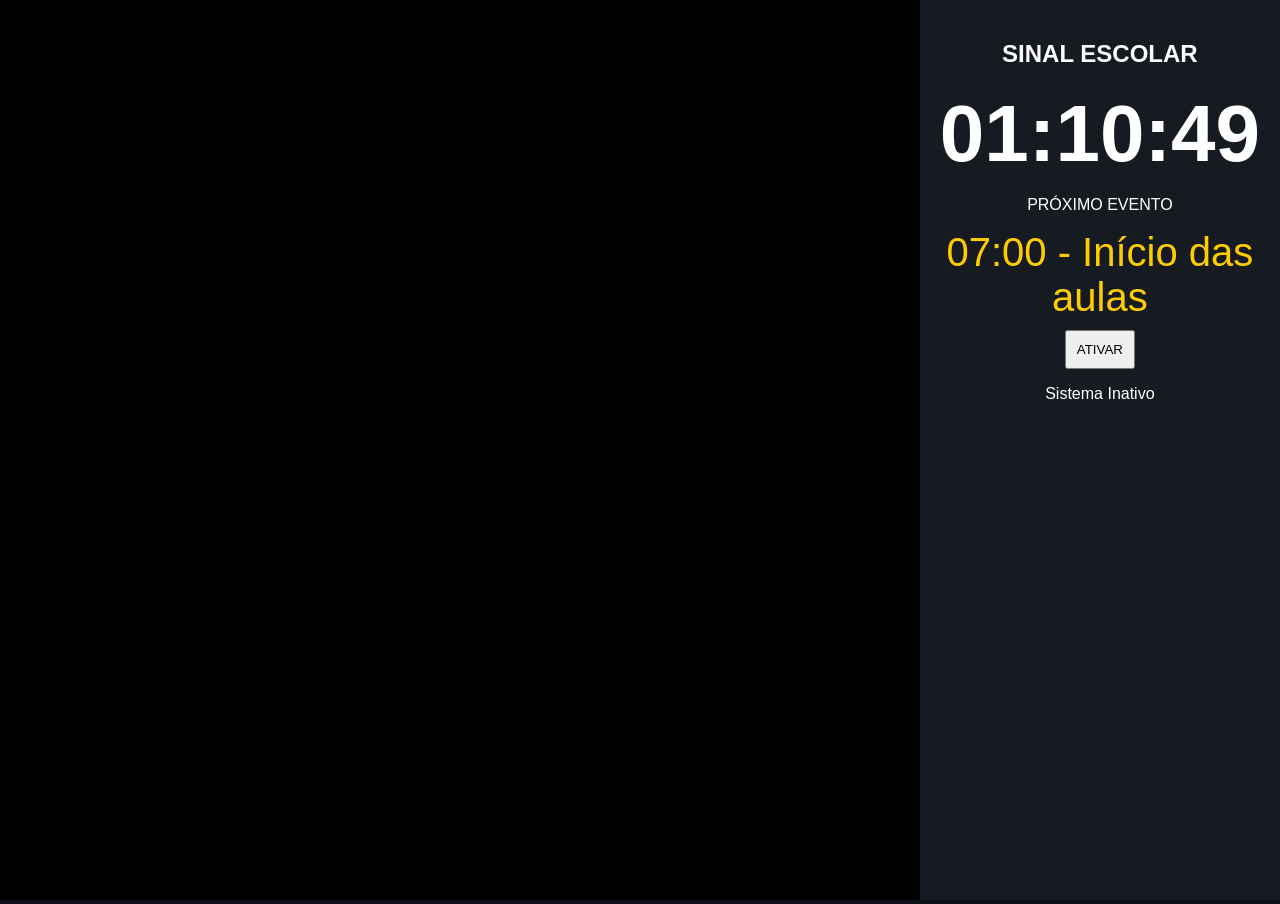
==== commit ccb616ce: "Update inicio.html" ====
--- a/inicio.html
+++ b/inicio.html
@@ -29,92 +29,78 @@
     text-align: center;
 }
 
-/* 🔥 RELÓGIO MAIOR */
+/* RELÓGIO */
 #relogio {
     font-size: 80px;
     font-weight: bold;
-    margin: 20px 0;
-}
-
-/* 🔔 TOCANDO AGORA */
+}
+
+/* TOCANDO */
 #tocandoAgora {
-    font-size: 20px;
+    font-size: 22px;
     color: #00ff88;
-    margin: 10px 0;
-}
-
-/* ⚡ ALERTA PISCANDO */
-.alerta {
-    position: fixed;
-    top: 0;
-    left: 0;
-    width: 100%;
-    height: 100%;
-    background: rgba(255, 0, 0, 0.7);
-    display: none;
-    z-index: 9998;
-    animation: piscar 0.5s infinite;
-}
-
-@keyframes piscar {
-    0% {opacity: 0.2;}
-    50% {opacity: 1;}
-    100% {opacity: 0.2;}
-}
-
+    margin: 15px 0;
+}
+
+/* PRÓXIMO */
 #proxSinal {
     font-size: 40px;
     color: #ffcc00;
 }
 
+/* ALERTA */
+.alerta {
+    position: fixed;
+    width: 100%;
+    height: 100%;
+    background: rgba(255,0,0,0.7);
+    display: none;
+    animation: piscar 0.5s infinite;
+    z-index: 999;
+}
+
+@keyframes piscar {
+    0%{opacity:0.2;}
+    50%{opacity:1;}
+    100%{opacity:0.2;}
+}
+
 button {
     padding: 10px;
     margin-top: 10px;
 }
-
-/* painel teste */
-#testeAudio {
-    position: fixed;
-    bottom: 10px;
-    left: 10px;
-    background: #000;
-    padding: 10px;
-    border-radius: 8px;
-}
 </style>
 </head>
 
 <body>
 
-<!-- 🔴 ALERTA -->
 <div id="alerta" class="alerta"></div>
 
 <div class="container">
 
 <div class="video">
-    <video autoplay muted loop style="width:100%; height:100%;">
-        <source src="videos/video1.mp4" type="video/mp4">
-    </video>
+<video autoplay muted loop style="width:100%;height:100%;">
+<source src="videos/video1.mp4">
+</video>
 </div>
 
 <div class="painel">
-    <h2>SINAL ESCOLAR</h2>
-
-    <div id="relogio">00:00:00</div>
-
-    <!-- 🔔 TOCANDO AGORA -->
-    <div id="tocandoAgora"></div>
-
-    <p>PRÓXIMO SINAL</p>
-    <div id="proxSinal">--:--</div>
-
-    <button id="btnIniciar">ATIVAR</button>
-    <p id="status">Sistema Inativo</p>
+<h2>SINAL ESCOLAR</h2>
+
+<div id="relogio">00:00:00</div>
+
+<div id="tocandoAgora"></div>
+
+<p>PRÓXIMO EVENTO</p>
+<div id="proxSinal">--:--</div>
+
+<button id="btnIniciar">ATIVAR</button>
+<p id="status">Sistema Inativo</p>
 </div>
 
 </div>
 
-<!-- 🔊 ÁUDIOS -->
+<!-- ÁUDIOS -->
 <audio id="somIntro" src="sons/sinal.mp3"></audio>
 <audio id="somA1" src="sons/a1.mp3"></audio>
 <audio id="somA2" src="sons/a2.mp3"></audio>
@@ -130,43 +116,96 @@
 <script>
 const relogio = document.getElementById("relogio");
 const tocandoAgora = document.getElementById("tocandoAgora");
+const prox = document.getElementById("proxSinal");
 const alerta = document.getElementById("alerta");
 
-/* 🕒 RELÓGIO */
+/* 📚 GRADE COMPLETA */
+const grade = {
+    "07:00": {nome:"Início das aulas", audio:"somA1"},
+    "07:45": {nome:"Fim da 1ª aula", audio:"somA2"},
+    "08:30": {nome:"Fim da 2ª aula", audio:"somA3"},
+    "09:15": {nome:"Intervalo", audio:"somA4"},
+    "09:36": {nome:"Aviso retorno", audio:"somA5"},
+    "09:40": {nome:"Retorno às aulas", audio:"somA6"},
+    "10:25": {nome:"Início 5ª aula", audio:"somA7"},
+    "11:10": {nome:"Início 6ª aula", audio:"somA8"},
+    "11:55": {nome:"Saída manhã", audio:"somA9"},
+
+    "13:00": {nome:"Início tarde", audio:"somA1"},
+    "13:45": {nome:"Fim 1ª aula", audio:"somA2"},
+    "14:30": {nome:"Fim 2ª aula", audio:"somA3"},
+    "15:15": {nome:"Intervalo", audio:"somA4"},
+    "15:36": {nome:"Aviso retorno", audio:"somA5"},
+    "15:40": {nome:"Retorno", audio:"somA6"},
+    "16:25": {nome:"Início 5ª aula", audio:"somA7"},
+    "17:55": {nome:"Saída", audio:"somA9"}
+};
+
+let ativo = false;
+
+/* 🕒 RELÓGIO + VERIFICAÇÃO */
 setInterval(() => {
     const agora = new Date();
-    relogio.innerText = agora.toLocaleTimeString();
-}, 1000);
-
-/* 🔊 TOCAR COM ALERTA */
-function tocarSom(id) {
-    const audio = document.getElementById(id);
-
-    if (!audio) return;
-
+
+    const h = String(agora.getHours()).padStart(2,"0");
+    const m = String(agora.getMinutes()).padStart(2,"0");
+    const s = String(agora.getSeconds()).padStart(2,"0");
+
+    const horaAtual = `${h}:${m}`;
+
+    relogio.innerText = `${h}:${m}:${s}`;
+
+    if (ativo && s === "00" && grade[horaAtual]) {
+        tocarEvento(grade[horaAtual]);
+    }
+
+    atualizarProximo(horaAtual);
+
+},1000);
+
+/* 🔊 TOCAR EVENTO */
+function tocarEvento(evento) {
+    const intro = document.getElementById("somIntro");
+    const audio = document.getElementById(evento.audio);
+
+    alerta.style.display = "block";
+    tocandoAgora.innerText = "🔔 " + evento.nome;
+
+    intro.currentTime = 0;
     audio.currentTime = 0;
 
-    // 🔴 alerta visual
-    alerta.style.display = "block";
-
-    // 🔔 texto
-    tocandoAgora.innerText = "🔔 TOCANDO AGORA";
-
-    audio.play().then(() => {
-
-        // quando terminar
-        audio.onended = () => {
-            alerta.style.display = "none";
-            tocandoAgora.innerText = "";
+    intro.play().then(()=>{
+        intro.onended = () => {
+            audio.play();
         };
-
-    }).catch(() => {
+    });
+
+    audio.onended = () => {
         alerta.style.display = "none";
-        tocandoAgora.innerText = "Erro ao tocar";
-    });
-}
-
-/* BOTÃO ATIVAR (desbloqueio) */
+        tocandoAgora.innerText = "";
+    };
+}
+
+/* 📅 PRÓXIMO EVENTO */
+function atualizarProximo(horaAtual) {
+    const agoraMin = parseInt(horaAtual.split(":")[0])*60 + parseInt(horaAtual.split(":")[1]);
+
+    const lista = Object.keys(grade).sort();
+
+    for (let h of lista) {
+        let [hh,mm] = h.split(":");
+        let total = parseInt(hh)*60 + parseInt(mm);
+
+        if (total > agoraMin) {
+            prox.innerText = `${h} - ${grade[h].nome}`;
+            return;
+        }
+    }
+
+    prox.innerText = "Encerrado";
+}
+
+/* 🔓 ATIVAR SISTEMA */
 document.getElementById("btnIniciar").addEventListener("click", async () => {
     const audios = document.querySelectorAll("audio");
 
@@ -178,20 +217,10 @@
         } catch {}
     }
 
-    alert("Sistema ativado!");
+    ativo = true;
+    alert("Sistema ativado");
 });
-
-/* TESTE RÁPIDO */
-window.testar = tocarSom;
 </script>
-
-<!-- 🔧 TESTE -->
-<div id="testeAudio">
-    <button onclick="testar('somIntro')">Intro</button>
-    <button onclick="testar('somA1')">A1</button>
-    <button onclick="testar('somA2')">A2</button>
-    <button onclick="testar('somFim')">FIM</button>
-</div>
 
 </body>
 </html>
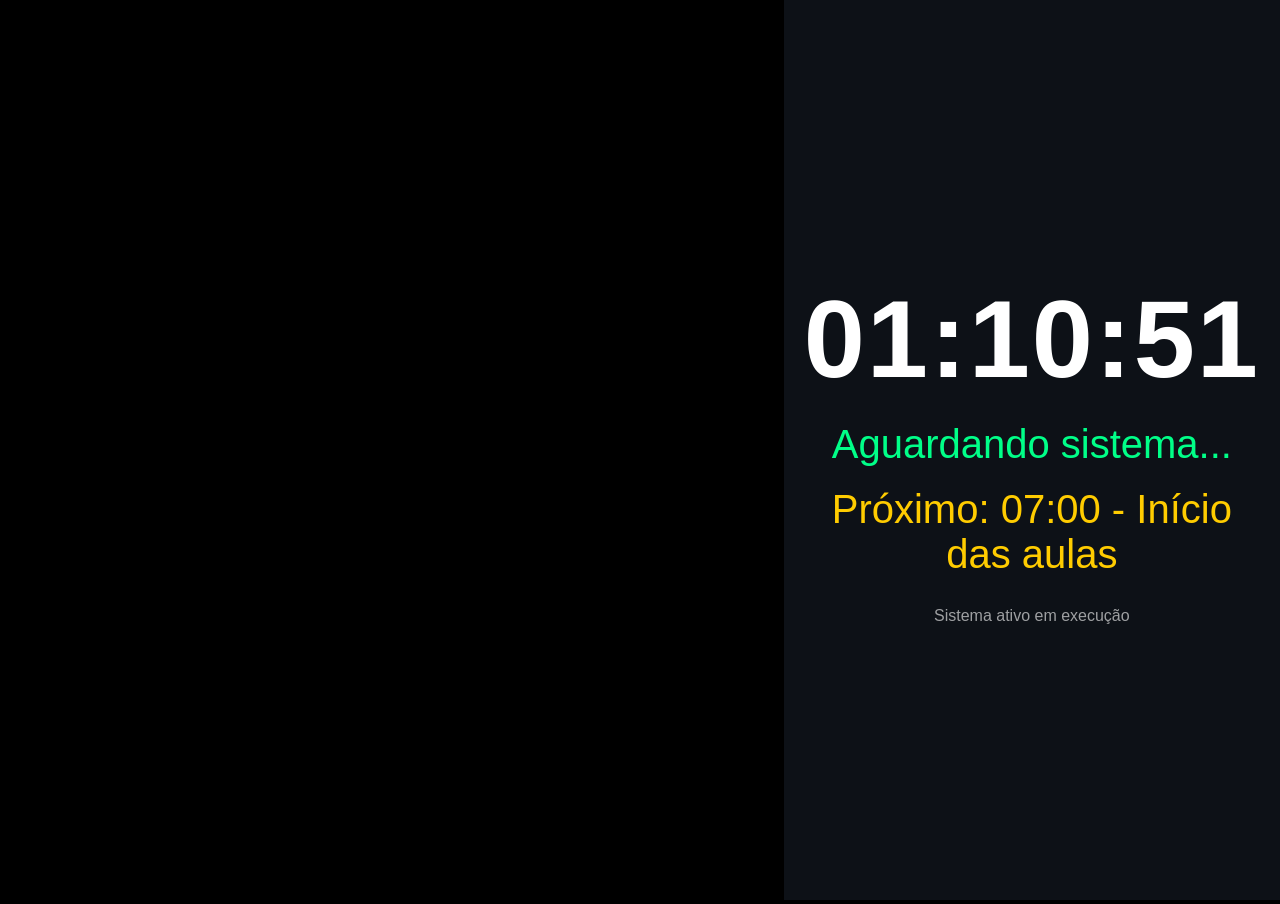
==== commit bc0fad46: "Update inicio.html" ====
--- a/inicio.html
+++ b/inicio.html
@@ -3,71 +3,89 @@
 <head>
 <meta charset="UTF-8">
 <meta name="viewport" content="width=device-width, initial-scale=1.0">
-<title>Painel Escolar</title>
+<title>Painel Escolar TV</title>
 
 <style>
 body {
     margin: 0;
-    background: #0d1117;
+    background: #000;
     color: #fff;
     font-family: Arial, sans-serif;
-}
-
+    overflow: hidden;
+}
+
+/* LAYOUT TV */
 .container {
     display: grid;
-    grid-template-columns: 3fr 1fr;
+    grid-template-columns: 2fr 1fr;
     height: 100vh;
 }
 
+/* VIDEO */
 .video {
     background: black;
 }
 
+.video video {
+    width: 100%;
+    height: 100%;
+    object-fit: cover;
+}
+
+/* PAINEL */
 .painel {
-    background: #161b22;
+    display: flex;
+    flex-direction: column;
+    justify-content: center;
+    align-items: center;
+    background: #0d1117;
+    text-align: center;
     padding: 20px;
-    text-align: center;
-}
-
-/* RELÓGIO */
+}
+
+/* RELÓGIO GIGANTE */
 #relogio {
-    font-size: 80px;
+    font-size: 110px;
     font-weight: bold;
-}
-
-/* TOCANDO */
-#tocandoAgora {
-    font-size: 22px;
+    letter-spacing: 2px;
+}
+
+/* EVENTO ATUAL */
+#eventoAtual {
+    font-size: 40px;
+    margin-top: 20px;
     color: #00ff88;
-    margin: 15px 0;
 }
 
 /* PRÓXIMO */
 #proxSinal {
     font-size: 40px;
+    margin-top: 20px;
     color: #ffcc00;
 }
 
-/* ALERTA */
+/* STATUS PEQUENO */
+#status {
+    margin-top: 30px;
+    font-size: 16px;
+    opacity: 0.6;
+}
+
+/* ALERTA TELA INTEIRA */
 .alerta {
     position: fixed;
     width: 100%;
     height: 100%;
-    background: rgba(255,0,0,0.7);
+    background: rgba(255,0,0,0.8);
     display: none;
+    z-index: 999;
     animation: piscar 0.5s infinite;
-    z-index: 999;
 }
 
 @keyframes piscar {
-    0%{opacity:0.2;}
-    50%{opacity:1;}
-    100%{opacity:0.2;}
-}
-
-button {
-    padding: 10px;
-    margin-top: 10px;
+    0% {opacity: 0.2;}
+    50% {opacity: 1;}
+    100% {opacity: 0.2;}
 }
 </style>
 </head>
@@ -79,23 +97,21 @@
 <div class="container">
 
 <div class="video">
-<video autoplay muted loop style="width:100%;height:100%;">
+<video autoplay muted loop>
 <source src="videos/video1.mp4">
 </video>
 </div>
 
 <div class="painel">
-<h2>SINAL ESCOLAR</h2>
 
 <div id="relogio">00:00:00</div>
 
-<div id="tocandoAgora"></div>
-
-<p>PRÓXIMO EVENTO</p>
-<div id="proxSinal">--:--</div>
-
-<button id="btnIniciar">ATIVAR</button>
-<p id="status">Sistema Inativo</p>
+<div id="eventoAtual">Aguardando sistema...</div>
+
+<div id="proxSinal">Próximo: --:--</div>
+
+<div id="status">Sistema ativo em execução</div>
+
 </div>
 
 </div>
@@ -111,42 +127,30 @@
 <audio id="somA7" src="sons/a7.mp3"></audio>
 <audio id="somA8" src="sons/a8.mp3"></audio>
 <audio id="somA9" src="sons/a9.mp3"></audio>
-<audio id="somFim" src="sons/fim.mp3"></audio>
 
 <script>
 const relogio = document.getElementById("relogio");
-const tocandoAgora = document.getElementById("tocandoAgora");
+const evento = document.getElementById("eventoAtual");
 const prox = document.getElementById("proxSinal");
 const alerta = document.getElementById("alerta");
 
-/* 📚 GRADE COMPLETA */
+let ativo = true;
+
+/* GRADE */
 const grade = {
-    "07:00": {nome:"Início das aulas", audio:"somA1"},
-    "07:45": {nome:"Fim da 1ª aula", audio:"somA2"},
-    "08:30": {nome:"Fim da 2ª aula", audio:"somA3"},
-    "09:15": {nome:"Intervalo", audio:"somA4"},
-    "09:36": {nome:"Aviso retorno", audio:"somA5"},
-    "09:40": {nome:"Retorno às aulas", audio:"somA6"},
-    "10:25": {nome:"Início 5ª aula", audio:"somA7"},
-    "11:10": {nome:"Início 6ª aula", audio:"somA8"},
-    "11:55": {nome:"Saída manhã", audio:"somA9"},
-
-    "13:00": {nome:"Início tarde", audio:"somA1"},
-    "13:45": {nome:"Fim 1ª aula", audio:"somA2"},
-    "14:30": {nome:"Fim 2ª aula", audio:"somA3"},
-    "15:15": {nome:"Intervalo", audio:"somA4"},
-    "15:36": {nome:"Aviso retorno", audio:"somA5"},
-    "15:40": {nome:"Retorno", audio:"somA6"},
-    "16:25": {nome:"Início 5ª aula", audio:"somA7"},
-    "17:55": {nome:"Saída", audio:"somA9"}
+"07:00": {nome:"Início das aulas", audio:"somA1"},
+"07:45": {nome:"Fim da 1ª aula", audio:"somA2"},
+"08:30": {nome:"Fim da 2ª aula", audio:"somA3"},
+"09:15": {nome:"Intervalo", audio:"somA4"},
+"09:40": {nome:"Retorno", audio:"somA5"},
+"10:25": {nome:"Aula", audio:"somA6"},
+"11:10": {nome:"Aula", audio:"somA7"},
+"11:55": {nome:"Saída", audio:"somA8"}
 };
 
-let ativo = false;
-
-/* 🕒 RELÓGIO + VERIFICAÇÃO */
+/* RELÓGIO */
 setInterval(() => {
     const agora = new Date();
-
     const h = String(agora.getHours()).padStart(2,"0");
     const m = String(agora.getMinutes()).padStart(2,"0");
     const s = String(agora.getSeconds()).padStart(2,"0");
@@ -156,38 +160,38 @@
     relogio.innerText = `${h}:${m}:${s}`;
 
     if (ativo && s === "00" && grade[horaAtual]) {
-        tocarEvento(grade[horaAtual]);
+        tocar(grade[horaAtual]);
     }
 
     atualizarProximo(horaAtual);
 
 },1000);
 
-/* 🔊 TOCAR EVENTO */
-function tocarEvento(evento) {
+/* TOCAR */
+function tocar(item) {
+
     const intro = document.getElementById("somIntro");
-    const audio = document.getElementById(evento.audio);
+    const audio = document.getElementById(item.audio);
+
+    evento.innerText = "🔔 " + item.nome;
 
     alerta.style.display = "block";
-    tocandoAgora.innerText = "🔔 " + evento.nome;
 
     intro.currentTime = 0;
     audio.currentTime = 0;
 
     intro.play().then(()=>{
-        intro.onended = () => {
-            audio.play();
-        };
+        intro.onended = () => audio.play();
     });
 
     audio.onended = () => {
         alerta.style.display = "none";
-        tocandoAgora.innerText = "";
     };
 }
 
-/* 📅 PRÓXIMO EVENTO */
+/* PRÓXIMO */
 function atualizarProximo(horaAtual) {
+
     const agoraMin = parseInt(horaAtual.split(":")[0])*60 + parseInt(horaAtual.split(":")[1]);
 
     const lista = Object.keys(grade).sort();
@@ -197,29 +201,13 @@
         let total = parseInt(hh)*60 + parseInt(mm);
 
         if (total > agoraMin) {
-            prox.innerText = `${h} - ${grade[h].nome}`;
+            prox.innerText = `Próximo: ${h} - ${grade[h].nome}`;
             return;
         }
     }
 
     prox.innerText = "Encerrado";
 }
-
-/* 🔓 ATIVAR SISTEMA */
-document.getElementById("btnIniciar").addEventListener("click", async () => {
-    const audios = document.querySelectorAll("audio");
-
-    for (let a of audios) {
-        try {
-            await a.play();
-            a.pause();
-            a.currentTime = 0;
-        } catch {}
-    }
-
-    ativo = true;
-    alert("Sistema ativado");
-});
 </script>
 
 </body>
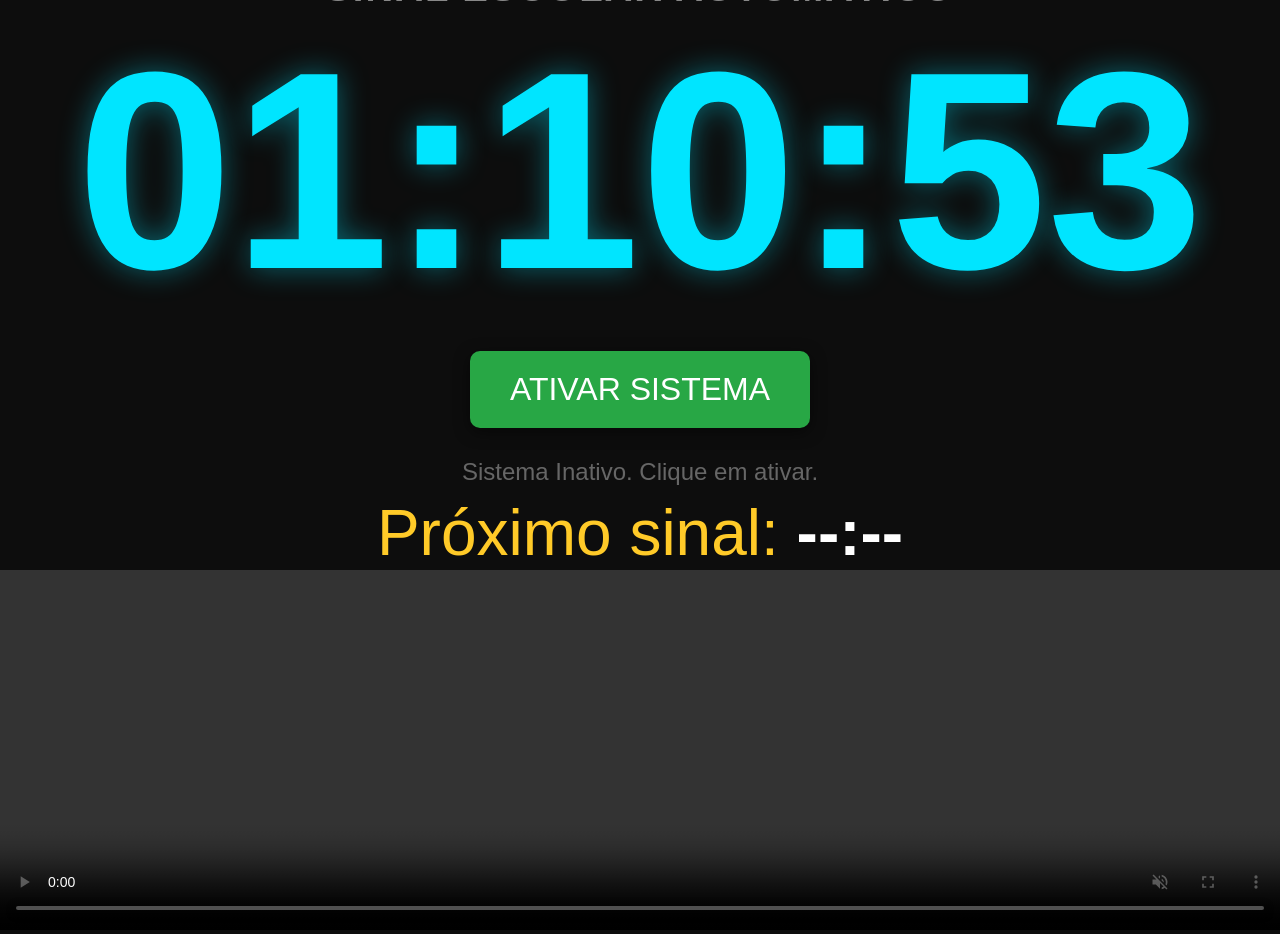
==== commit 861b2bee: "Update inicio.html" ====
--- a/inicio.html
+++ b/inicio.html
@@ -1,214 +1,96 @@
 <!DOCTYPE html>
 <html lang="pt-BR">
 <head>
-<meta charset="UTF-8">
-<meta name="viewport" content="width=device-width, initial-scale=1.0">
-<title>Painel Escolar TV</title>
+    <meta charset="UTF-8">
+    <meta name="viewport" content="width=device-width, initial-scale=1.0">
+    <title>Sinal Escolar</title>
+    
+    <link rel="stylesheet" href="style.css">
+    
+    <link rel="manifest" href="manifest.json">
+    
+    <meta name="apple-mobile-web-app-capable" content="yes">
+    <meta name="apple-mobile-web-app-status-bar-style" content="black">
+    <meta name="apple-mobile-web-app-title" content="Sinal">
+    <link rel="apple-touch-icon" href="icon-192.png">
+</head>
+<body>
+    <div class="container">
+        <h1>Sinal Escolar Automático</h1>
+        
+        <div id="relogio">00:00:00</div>
+        
+        <button id="btnIniciar">ATIVAR SISTEMA</button>
+        <p id="status">Sistema Inativo. Clique em ativar.</p>
+        
+        <div class="proximo-toque">
+            Próximo sinal: <span id="proxSinal">--:--</span>
+        </div>
 
-<style>
-body {
-    margin: 0;
-    background: #000;
-    color: #fff;
-    font-family: Arial, sans-serif;
-    overflow: hidden;
-}
+        <!-- 🎥 PLAYER DE VÍDEO ADICIONADO -->
+        <video id="playerVideo" width="100%" height="360" controls autoplay muted></video>
 
-/* LAYOUT TV */
-.container {
-    display: grid;
-    grid-template-columns: 2fr 1fr;
-    height: 100vh;
-}
+    </div>
 
-/* VIDEO */
-.video {
-    background: black;
-}
+    <audio id="somIntro" src="sons/sinal.mp3"></audio>
 
-.video video {
-    width: 100%;
-    height: 100%;
-    object-fit: cover;
-}
+    <audio id="somA1" src="sons/a1.mp3"></audio>
+    <audio id="somA2" src="sons/a2.mp3"></audio>
+    <audio id="somA3" src="sons/a3.mp3"></audio>
+    
+    <audio id="somA4" src="sons/a4.mp3"></audio>
+    <audio id="somA5" src="sons/a5.mp3"></audio>
+    <audio id="somA6" src="sons/a6.mp3"></audio>
+    <audio id="somA7" src="sons/a7.mp3"></audio>
+    <audio id="somA8" src="sons/a8.mp3"></audio>
+    <audio id="somA9" src="sons/a9.mp3"></audio>
+    <audio id="somFim" src="sons/fim.mp3"></audio>
 
-/* PAINEL */
-.painel {
-    display: flex;
-    flex-direction: column;
-    justify-content: center;
-    align-items: center;
-    background: #0d1117;
-    text-align: center;
-    padding: 20px;
-}
+    <script src="script.js"></script>
 
-/* RELÓGIO GIGANTE */
-#relogio {
-    font-size: 110px;
-    font-weight: bold;
-    letter-spacing: 2px;
-}
+    <!-- 🎬 SCRIPT DO VÍDEO EM SEQUÊNCIA -->
+    <script>
+        const player = document.getElementById("playerVideo");
+        let index = 1;
 
-/* EVENTO ATUAL */
-#eventoAtual {
-    font-size: 40px;
-    margin-top: 20px;
-    color: #00ff88;
-}
+        function tocarVideo() {
+            const caminho = `videos/video${index}.mp4`;
+            player.src = caminho;
+            player.play().catch(() => {});
 
-/* PRÓXIMO */
-#proxSinal {
-    font-size: 40px;
-    margin-top: 20px;
-    color: #ffcc00;
-}
+            player.onended = () => {
+                index++;
+                const teste = new XMLHttpRequest();
+                teste.open("HEAD", `videos/video${index}.mp4`);
 
-/* STATUS PEQUENO */
-#status {
-    margin-top: 30px;
-    font-size: 16px;
-    opacity: 0.6;
-}
+                teste.onload = function () {
+                    if (teste.status === 200) {
+                        tocarVideo();
+                    } else {
+                        index = 1; // reinicia sequência
+                        tocarVideo();
+                    }
+                };
 
-/* ALERTA TELA INTEIRA */
-.alerta {
-    position: fixed;
-    width: 100%;
-    height: 100%;
-    background: rgba(255,0,0,0.8);
-    display: none;
-    z-index: 999;
-    animation: piscar 0.5s infinite;
-}
+                teste.onerror = function () {
+                    index = 1;
+                    tocarVideo();
+                };
 
-@keyframes piscar {
-    0% {opacity: 0.2;}
-    50% {opacity: 1;}
-    100% {opacity: 0.2;}
-}
-</style>
-</head>
+                teste.send();
+            };
+        }
 
-<body>
+        // inicia automaticamente
+        window.addEventListener("load", tocarVideo);
+    </script>
 
-<div id="alerta" class="alerta"></div>
-
-<div class="container">
-
-<div class="video">
-<video autoplay muted loop>
-<source src="videos/video1.mp4">
-</video>
-</div>
-
-<div class="painel">
-
-<div id="relogio">00:00:00</div>
-
-<div id="eventoAtual">Aguardando sistema...</div>
-
-<div id="proxSinal">Próximo: --:--</div>
-
-<div id="status">Sistema ativo em execução</div>
-
-</div>
-
-</div>
-
-<!-- ÁUDIOS -->
-<audio id="somIntro" src="sons/sinal.mp3"></audio>
-<audio id="somA1" src="sons/a1.mp3"></audio>
-<audio id="somA2" src="sons/a2.mp3"></audio>
-<audio id="somA3" src="sons/a3.mp3"></audio>
-<audio id="somA4" src="sons/a4.mp3"></audio>
-<audio id="somA5" src="sons/a5.mp3"></audio>
-<audio id="somA6" src="sons/a6.mp3"></audio>
-<audio id="somA7" src="sons/a7.mp3"></audio>
-<audio id="somA8" src="sons/a8.mp3"></audio>
-<audio id="somA9" src="sons/a9.mp3"></audio>
-
-<script>
-const relogio = document.getElementById("relogio");
-const evento = document.getElementById("eventoAtual");
-const prox = document.getElementById("proxSinal");
-const alerta = document.getElementById("alerta");
-
-let ativo = true;
-
-/* GRADE */
-const grade = {
-"07:00": {nome:"Início das aulas", audio:"somA1"},
-"07:45": {nome:"Fim da 1ª aula", audio:"somA2"},
-"08:30": {nome:"Fim da 2ª aula", audio:"somA3"},
-"09:15": {nome:"Intervalo", audio:"somA4"},
-"09:40": {nome:"Retorno", audio:"somA5"},
-"10:25": {nome:"Aula", audio:"somA6"},
-"11:10": {nome:"Aula", audio:"somA7"},
-"11:55": {nome:"Saída", audio:"somA8"}
-};
-
-/* RELÓGIO */
-setInterval(() => {
-    const agora = new Date();
-    const h = String(agora.getHours()).padStart(2,"0");
-    const m = String(agora.getMinutes()).padStart(2,"0");
-    const s = String(agora.getSeconds()).padStart(2,"0");
-
-    const horaAtual = `${h}:${m}`;
-
-    relogio.innerText = `${h}:${m}:${s}`;
-
-    if (ativo && s === "00" && grade[horaAtual]) {
-        tocar(grade[horaAtual]);
-    }
-
-    atualizarProximo(horaAtual);
-
-},1000);
-
-/* TOCAR */
-function tocar(item) {
-
-    const intro = document.getElementById("somIntro");
-    const audio = document.getElementById(item.audio);
-
-    evento.innerText = "🔔 " + item.nome;
-
-    alerta.style.display = "block";
-
-    intro.currentTime = 0;
-    audio.currentTime = 0;
-
-    intro.play().then(()=>{
-        intro.onended = () => audio.play();
-    });
-
-    audio.onended = () => {
-        alerta.style.display = "none";
-    };
-}
-
-/* PRÓXIMO */
-function atualizarProximo(horaAtual) {
-
-    const agoraMin = parseInt(horaAtual.split(":")[0])*60 + parseInt(horaAtual.split(":")[1]);
-
-    const lista = Object.keys(grade).sort();
-
-    for (let h of lista) {
-        let [hh,mm] = h.split(":");
-        let total = parseInt(hh)*60 + parseInt(mm);
-
-        if (total > agoraMin) {
-            prox.innerText = `Próximo: ${h} - ${grade[h].nome}`;
-            return;
+    <script>
+        if ('serviceWorker' in navigator) {
+            navigator.serviceWorker.register('sw.js')
+            .then(() => console.log("Service Worker Registrado!"))
+            .catch(err => console.log("Erro no SW:", err));
         }
-    }
-
-    prox.innerText = "Encerrado";
-}
-</script>
-
+    </script>
 </body>
 </html>
--- a/style.css
+++ b/style.css
@@ -0,0 +1,89 @@
+/* Reset básico */
+* {
+    margin: 0;
+    padding: 0;
+    box-sizing: border-box;
+    font-family: 'Segoe UI', Tahoma, Geneva, Verdana, sans-serif;
+}
+
+body {
+    background-color: #0d0d0d; /* Fundo quase preto para economizar energia da TV */
+    color: #ffffff;
+    height: 100vh;
+    width: 100vw;
+    overflow: hidden; /* Remove barras de rolagem */
+    display: flex;
+    justify-content: center;
+    align-items: center;
+}
+
+.container {
+    text-align: center;
+    width: 100%;
+    max-width: 100%;
+}
+
+/* Título da Escola (Menor para dar destaque ao relógio) */
+h1 {
+    font-size: 3vw; /* Tamanho responsivo (3% da largura da tela) */
+    color: #888;
+    text-transform: uppercase;
+    letter-spacing: 2px;
+    margin-bottom: 0;
+}
+
+/* O RELÓGIO GIGANTE */
+#relogio {
+    font-size: 22vw; /* GIGANTE: Ocupa 22% da largura da tela */
+    font-weight: bold;
+    color: #00e5ff; /* Azul Ciano Digital */
+    text-shadow: 0 0 30px rgba(0, 229, 255, 0.4); /* Efeito de brilho neon */
+    line-height: 1;
+    font-variant-numeric: tabular-nums; /* Evita que os números "pulem" */
+    margin: 20px 0;
+}
+
+/* Informação do Próximo Sinal */
+.proximo-toque {
+    font-size: 5vw; /* Grande o suficiente para ler de longe */
+    color: #ffca28; /* Amarelo para destaque */
+    margin-top: 10px;
+    font-weight: 500;
+}
+
+#proxSinal {
+    font-weight: bold;
+    color: #fff;
+}
+
+/* Botão de Iniciar (Só aparece antes de ativar) */
+#btnIniciar {
+    background-color: #28a745;
+    color: white;
+    border: none;
+    padding: 20px 40px;
+    font-size: 2rem;
+    border-radius: 10px;
+    cursor: pointer;
+    margin: 20px;
+    box-shadow: 0 4px 15px rgba(0,0,0,0.5);
+    transition: transform 0.2s;
+}
+
+#btnIniciar:hover {
+    transform: scale(1.05);
+    background-color: #218838;
+}
+
+#status {
+    font-size: 1.5rem;
+    color: #666;
+    margin-top: 10px;
+}
+
+/* Ajuste para telas menores (Celular) caso precise testar */
+@media (max-width: 600px) {
+    #relogio { font-size: 18vw; }
+    h1 { font-size: 5vw; }
+    .proximo-toque { font-size: 6vw; }
+}
